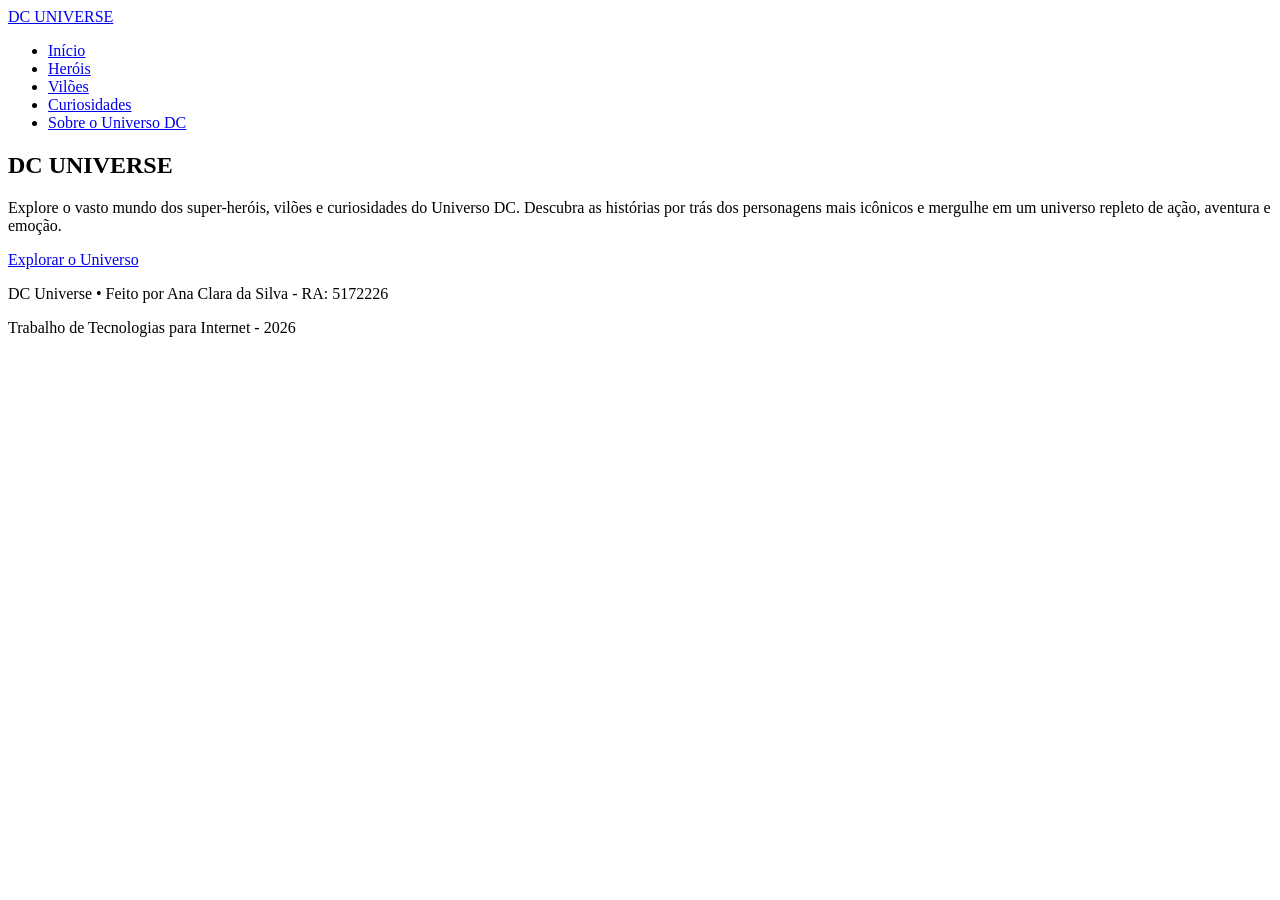
==== index.html @ 1ea605af "Add files via upload" ====
<!DOCTYPE html>
<html lang="pt-br">
<head>
    <meta charset="UTF-8">
    <meta name="viewport" content="width=device-width, initial-scale=1.0">
    <title>DC Universe</title>
    <link rel="stylesheet" href="CSS/style.css">
</head>
<body>

    <header>
        <nav class="navbar">
            <div class="logo">
                <a href="https://www.dc.com/" target="_blank">DC UNIVERSE</a>
            </div>
            <!-- Hambúrguer -->
            <div class="hamburger" id="hamburger">
                <span></span>
                <span></span>
                <span></span>
            </div>

            <!-- Menu dentro do hambúrguer -->
            <div class="mobile-menu" id="mobile-menu">
                <ul class="menu-list">
                    <li><a href="index.html">Início</a></li>
                    <li><a href="herois.html">Heróis</a></li>
                    <li><a href="viloes.html">Vilões</a></li>
                    <li><a href="curiosidades.html">Curiosidades</a></li>
                    <li><a href="sobre.html">Sobre o Universo DC</a></li>
                </ul>
            </div>
        </nav>
    </header>

    <!-- Seção Principal -->
    <section class="hero">
        <div class="hero-content">
            <h1>DC UNIVERSE</h1>
            <p class="descricao">
                Explore o vasto mundo dos super-heróis, vilões e curiosidades do Universo DC. 
                Descubra as histórias por trás dos personagens mais icônicos e mergulhe em um 
                universo repleto de ação, aventura e emoção.
            </p>
            <a href="sobre.html" class="btn">Explorar o Universo</a>
        </div>
    </section>

    <!-- Rodapé com Nome e RA -->
    <footer class="rodape">
        <p>DC Universe • Feito por Ana Clara da Silva - RA: 5172226</p>
        <p>Trabalho de Tecnologias para Internet - 2026</p>
    </footer>

    <!-- Script JavaScript -->
    <script src="JS/script1.js"></script>
</body>
</html>
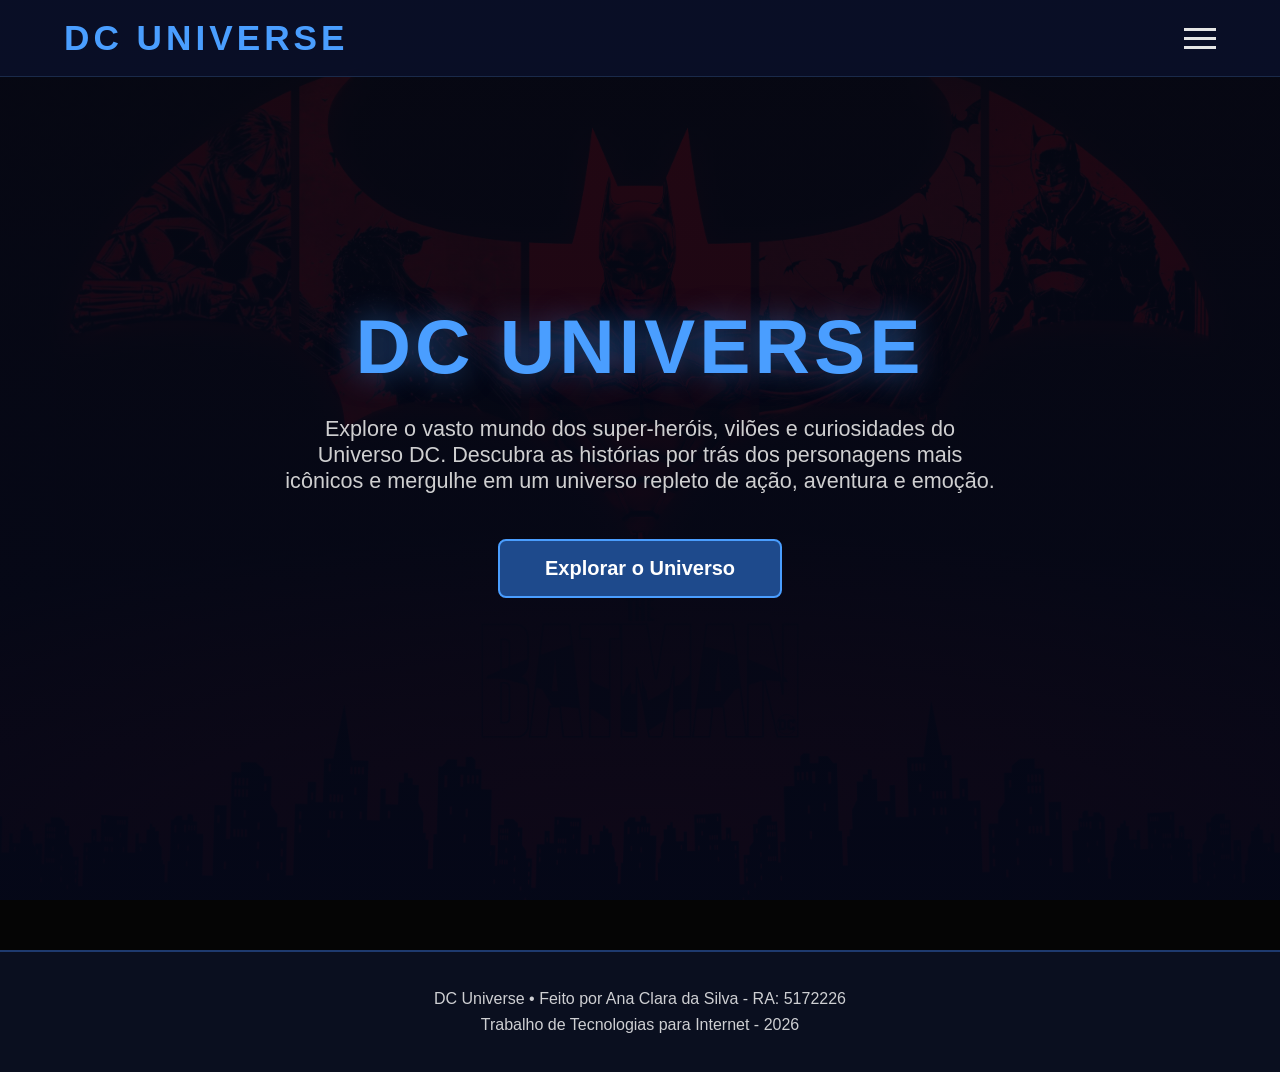
==== commit fc4db56f: "Update index.html" ====
--- a/index.html
+++ b/index.html
@@ -5,6 +5,7 @@
     <meta name="viewport" content="width=device-width, initial-scale=1.0">
     <title>DC Universe</title>
     <link rel="stylesheet" href="CSS/style.css">
+    <meta name="google-site-verification" content="fCzRA9kZTsEJ_qfAb27KQt5L5tmfuTmKJFGmRDAXsr8" />
 </head>
 <body>
 
@@ -55,4 +56,4 @@
     <!-- Script JavaScript -->
     <script src="JS/script1.js"></script>
 </body>
-</html>+</html>
--- a/CSS/style.css
+++ b/CSS/style.css
@@ -0,0 +1,181 @@
+:root {
+    --bg-color: #0a0a0a;
+    --dc-blue: #4a9eff;
+    --dc-dark-blue: #0f1c38;
+    --text-light: #e5e5e5;
+}
+
+a {
+    color: #4a9eff;
+    text-decoration: none;
+    transition: 0.3s;
+}
+
+* {
+    margin: 0;
+    padding: 0;
+    box-sizing: border-box;
+}
+
+body {
+    font-family: 'Segoe UI', Arial, sans-serif;
+    background-color: #050505;
+    color: var(--text-light);
+    min-height: 100vh;
+    position: relative;
+}
+
+/* ==================== HERO COM BATMAN ==================== */
+.hero {
+    min-height: 100vh;
+    display: flex;
+    align-items: center;
+    justify-content: center;
+    text-align: center;
+    padding: 0 20px;
+    background: linear-gradient(rgba(5, 8, 20, 0.88), rgba(5, 8, 25, 0.94)),
+                url('../IMG/batman.jpg') center/cover no-repeat;
+    background-attachment: fixed;
+    background-position: center;
+    background-size: cover;
+}
+
+.hero-content {
+    max-width: 850px;
+    z-index: 2;
+    position: relative;
+}
+
+.hero h1 {
+    font-size: 4.8rem;
+    color: var(--dc-blue);
+    margin-bottom: 25px;
+    text-shadow: 0 0 30px rgba(74, 158, 255, 0.5);
+    letter-spacing: 4px;
+}
+
+.descricao {
+    font-size: 1.35rem;
+    margin-bottom: 45px;
+    opacity: 0.9;
+    max-width: 720px;
+    margin-left: auto;
+    margin-right: auto;
+}
+
+.btn {
+    display: inline-block;
+    padding: 16px 45px;
+    background-color: #1e4a8c;
+    color: white;
+    text-decoration: none;
+    border-radius: 8px;
+    font-size: 1.25rem;
+    font-weight: 600;
+    border: 2px solid var(--dc-blue);
+    transition: all 0.3s ease;
+}
+
+.btn:hover {
+    background-color: var(--dc-blue);
+    color: #0a0f1f;
+    transform: translateY(-4px);
+}
+
+/* ==================== NAVBAR ==================== */
+.navbar {
+    display: flex;
+    justify-content: space-between;
+    align-items: center;
+    padding: 18px 5%;
+    background: rgba(10, 15, 40, 0.95);
+    position: fixed;
+    width: 100%;
+    top: 0;
+    z-index: 1000;
+    border-bottom: 1px solid #1a2a4a;
+}
+
+.logo {
+    font-size: 2.2rem;
+    font-weight: bold;
+    color: var(--dc-blue);
+    letter-spacing: 4px;
+}
+
+/* Hambúrguer */
+.hamburger {
+    display: flex;
+    flex-direction: column;
+    gap: 6px;
+    cursor: pointer;
+    z-index: 1100;
+}
+
+.hamburger span {
+    width: 32px;
+    height: 3px;
+    background-color: #e5e5e5;
+    transition: all 0.4s ease;
+}
+
+/* Menu Mobile */
+.mobile-menu {
+    display: none;
+    position: fixed;
+    top: 70px;
+    left: 0;
+    width: 100%;
+    background: rgba(10, 15, 40, 0.98);
+    padding: 25px 0;
+    box-shadow: 0 10px 20px rgba(0,0,0,0.8);
+}
+
+.mobile-menu.active {
+    display: block;
+}
+
+.menu-list {
+    list-style: none;
+    text-align: center;
+}
+
+.menu-list a {
+    color: #e5e5e5;
+    text-decoration: none;
+    font-size: 1.3rem;
+    padding: 15px;
+    display: block;
+}
+
+.menu-list a:hover {
+    background-color: #1a2a4a;
+    color: var(--dc-blue);
+}
+
+/* Responsivo */
+@media (max-width: 768px) {
+    .hero h1 {
+        font-size: 3.4rem;
+    }
+    
+    .descricao {
+        font-size: 1.2rem;
+    }
+}
+
+/* ==================== ESTILO DO RODAPÉ ==================== */
+.rodape {
+    background-color: #0a0f1f; 
+    color: white;              
+    padding: 30px 5%;          
+    text-align: center;        
+    margin-top: 50px;          
+    border-top: 2px solid #1e3a6e; /* Linha sutil no topo, combinando com o estilo */
+}
+
+.rodape p {
+    margin: 8px 0;             
+    font-size: 1rem;
+    opacity: 0.8;              
+}
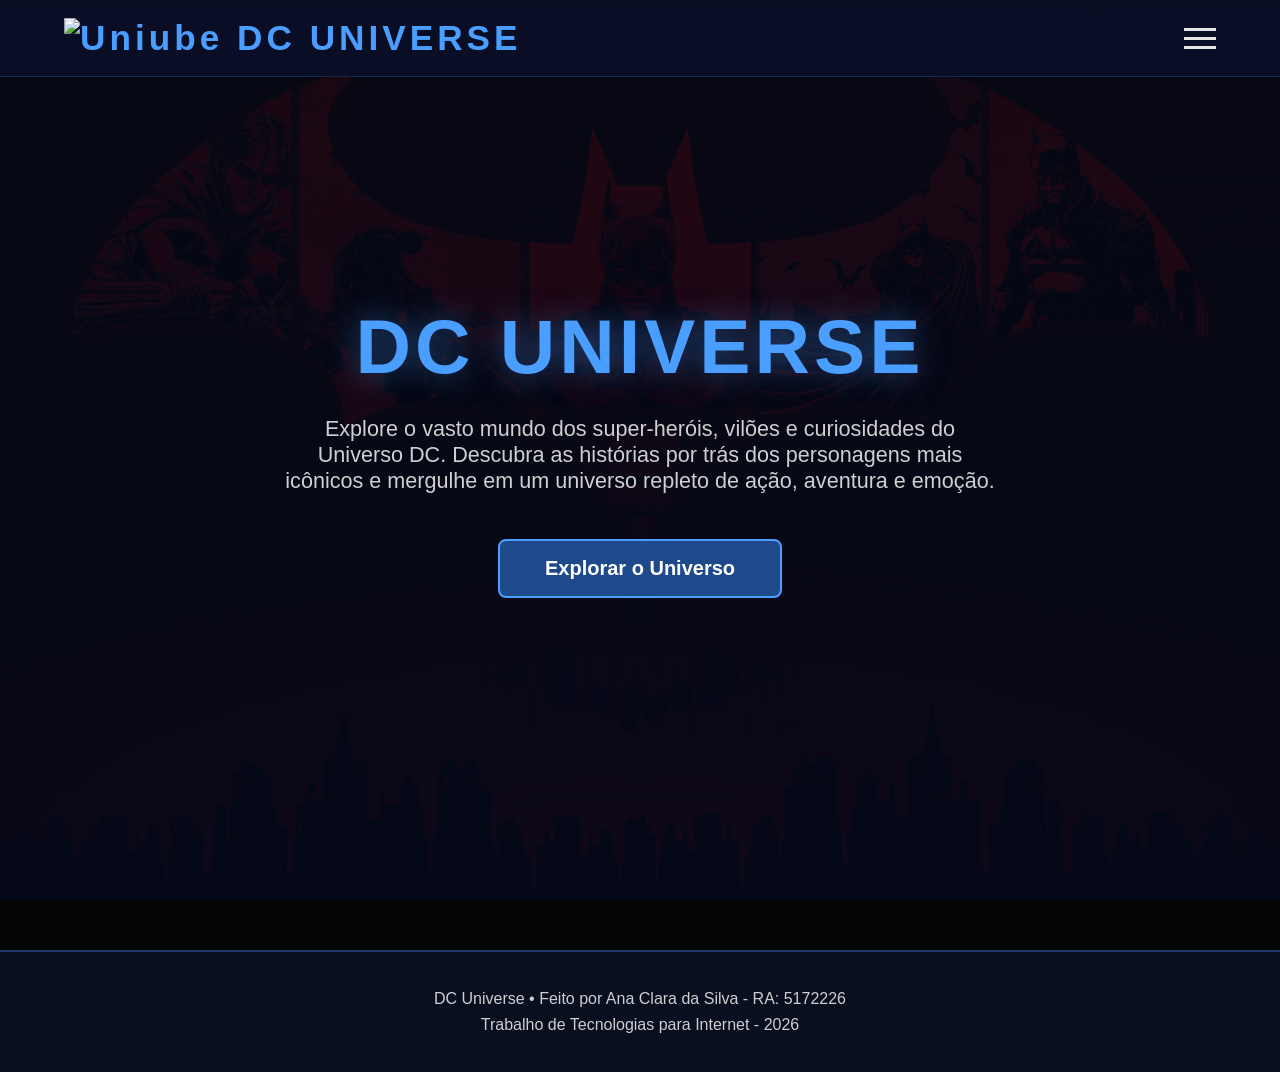
==== commit de861f89: "Update logo link and HTML structure" ====
--- a/index.html
+++ b/index.html
@@ -12,7 +12,13 @@
     <header>
         <nav class="navbar">
             <div class="logo">
-                <a href="https://www.dc.com/" target="_blank">DC UNIVERSE</a>
+                <a href="https://uniube.br/" target="_blank">
+                    <img src="IMG/uniube.png" alt="Uniube" class="logo-img">
+                </a>
+                
+                <a href="https://www.dc.com/" target="_blank" class="logo-txt">
+                    DC UNIVERSE
+                </a>
             </div>
             <!-- Hambúrguer -->
             <div class="hamburger" id="hamburger">
